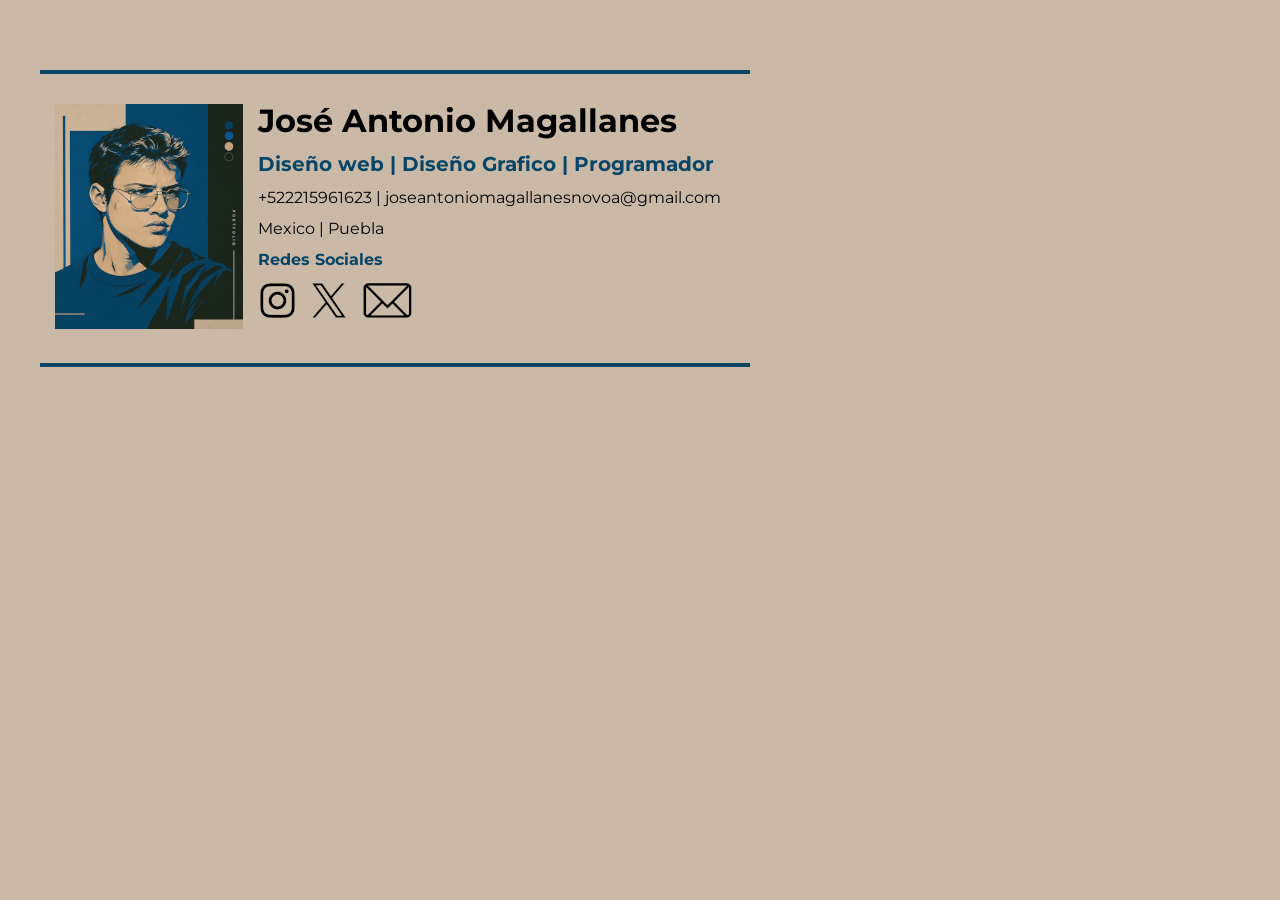
==== index.html @ 1e07911f "Termine mi firma" ====
<!DOCTYPE html>
<html lang="en">
<head>
    <meta charset="UTF-8">
    <title>Firma</title>
    <link rel="preconnect" href="https://fonts.googleapis.com">
    <link rel="preconnect" href="https://fonts.gstatic.com" crossorigin>
    <link href="https://fonts.googleapis.com/css2?family=Montserrat:ital,wght@0,100..900;1,100..900&display=swap" rel="stylesheet">
    <link rel="stylesheet" href="./css/styles.css">
</head>
<body>
    <div class="Firma">
        <table class="Firma-Tabla">
            <tr>
                <td class="Firma-Tabla-Imagen"><img src="./images/Foto_225.png" alt="Foto de José Antonio" height="225">
                </td>
                <td class="Firma-Tabla-Texto"><h1>José Antonio Magallanes</h1>
                    <h2 class="Firma-Tabla-Texto-Resaltar">Diseño web | Diseño Grafico | Programador</h2>
                    <p class="Firma-Tabla-Texto-p">+522215961623 | joseantoniomagallanesnovoa@gmail.com</p>
                    <p class="Firma-Tabla-Texto-p">Mexico | Puebla</p>
                    <h4 class="Firma-Tabla-Texto-Resaltar">Redes Sociales</h4>
                    <table class="Firma-Tabla-Texto-Logos">
                        <tr>
                            <td><img src="./images/Instagram_35.png" alt="Logo de Instagram" height="35px"></td>
                            <td><img src="./images/X_35.png" alt="Logo de X" height="35px"></td>
                            <td><img src="./images/Mail_35.png" alt="Logo de Mail" height="35px"></td>
                        </tr>
                    </table>
                </td>
            </tr>
        </table>
    </div>
</body>
</html>
---- css/styles.css ----
/*css de elementos*/
*{
    padding: 0px;
    margin: 0px;
}
body{
    background-color: #cbb9a8;
    font-family: "Montserrat", sans-serif;
    font-optical-sizing: auto;
    font-weight: 400;
}
h2{
    font-size: 20px;
}
/*css de id y clases*/
.Firma{
    margin: 70px 530px 70px 40px;
    border-top: 4px solid #074567;
    border-bottom: 4px solid #074567;
}
.Firma-Tabla{
    border-spacing: 0px;
    margin: 15px;
}

.Firma-Tabla-Texto *{
    margin: 12px 0px;
    padding-left: 15px;
}
.Firma-Tabla-Texto-Resaltar{
    color: #074567;
}
.Firma-Tabla-Texto-Logos *{
    padding-left: 0px;
    margin-top: 0px;
    td{
        padding-right: 15px;
    }
}
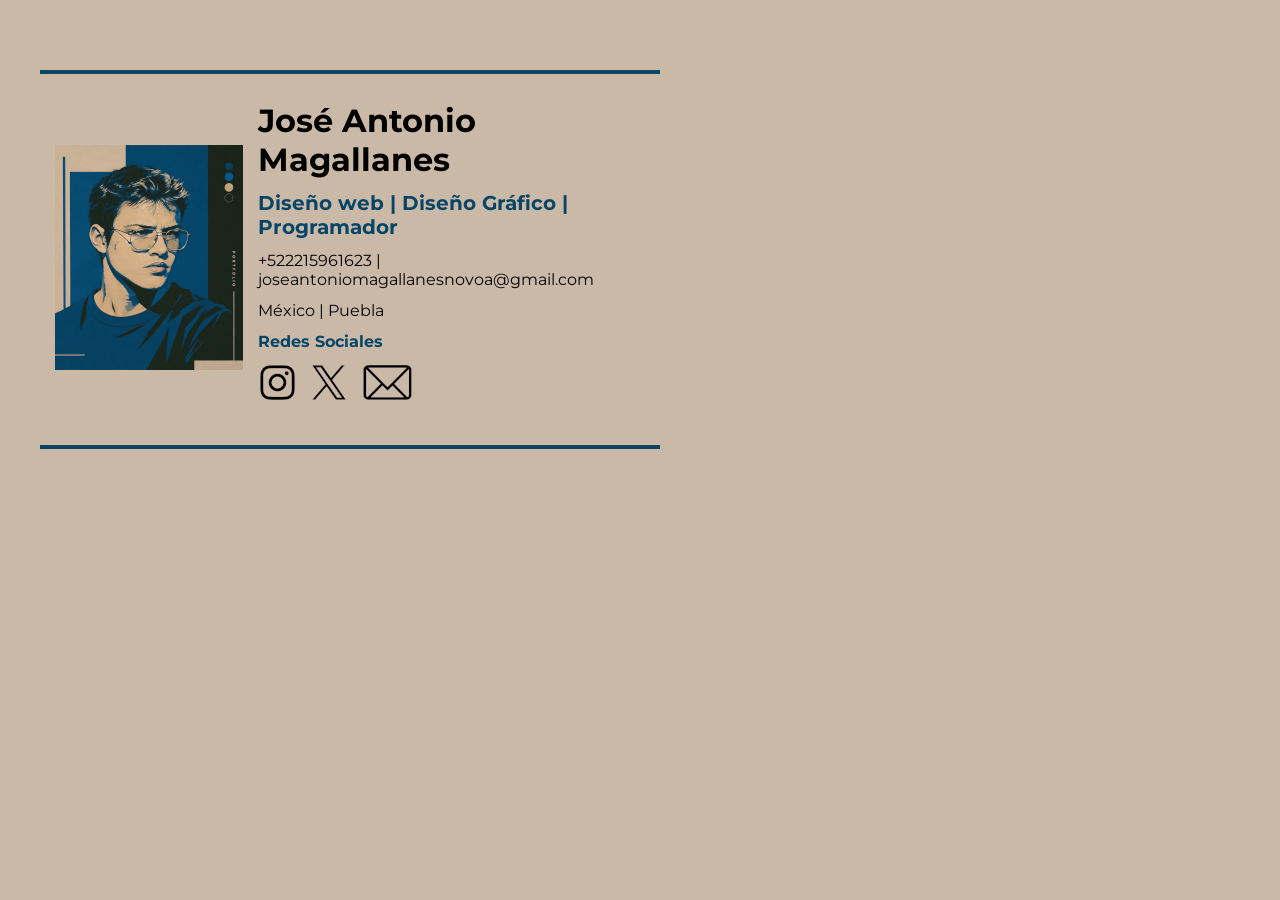
==== commit 0b020730: "Termine de corregir algunos detalles" ====
--- a/index.html
+++ b/index.html
@@ -15,9 +15,9 @@
                 <td class="Firma-Tabla-Imagen"><img src="./images/Foto_225.png" alt="Foto de José Antonio" height="225">
                 </td>
                 <td class="Firma-Tabla-Texto"><h1>José Antonio Magallanes</h1>
-                    <h2 class="Firma-Tabla-Texto-Resaltar">Diseño web | Diseño Grafico | Programador</h2>
+                    <h2 class="Firma-Tabla-Texto-Resaltar">Diseño web | Diseño Gráfico | Programador</h2>
                     <p class="Firma-Tabla-Texto-p">+522215961623 | joseantoniomagallanesnovoa@gmail.com</p>
-                    <p class="Firma-Tabla-Texto-p">Mexico | Puebla</p>
+                    <p class="Firma-Tabla-Texto-p">México | Puebla</p>
                     <h4 class="Firma-Tabla-Texto-Resaltar">Redes Sociales</h4>
                     <table class="Firma-Tabla-Texto-Logos">
                         <tr>
--- a/css/styles.css
+++ b/css/styles.css
@@ -14,7 +14,7 @@
 }
 /*css de id y clases*/
 .Firma{
-    margin: 70px 530px 70px 40px;
+    margin: 70px 620px 70px 40px;
     border-top: 4px solid #074567;
     border-bottom: 4px solid #074567;
 }
